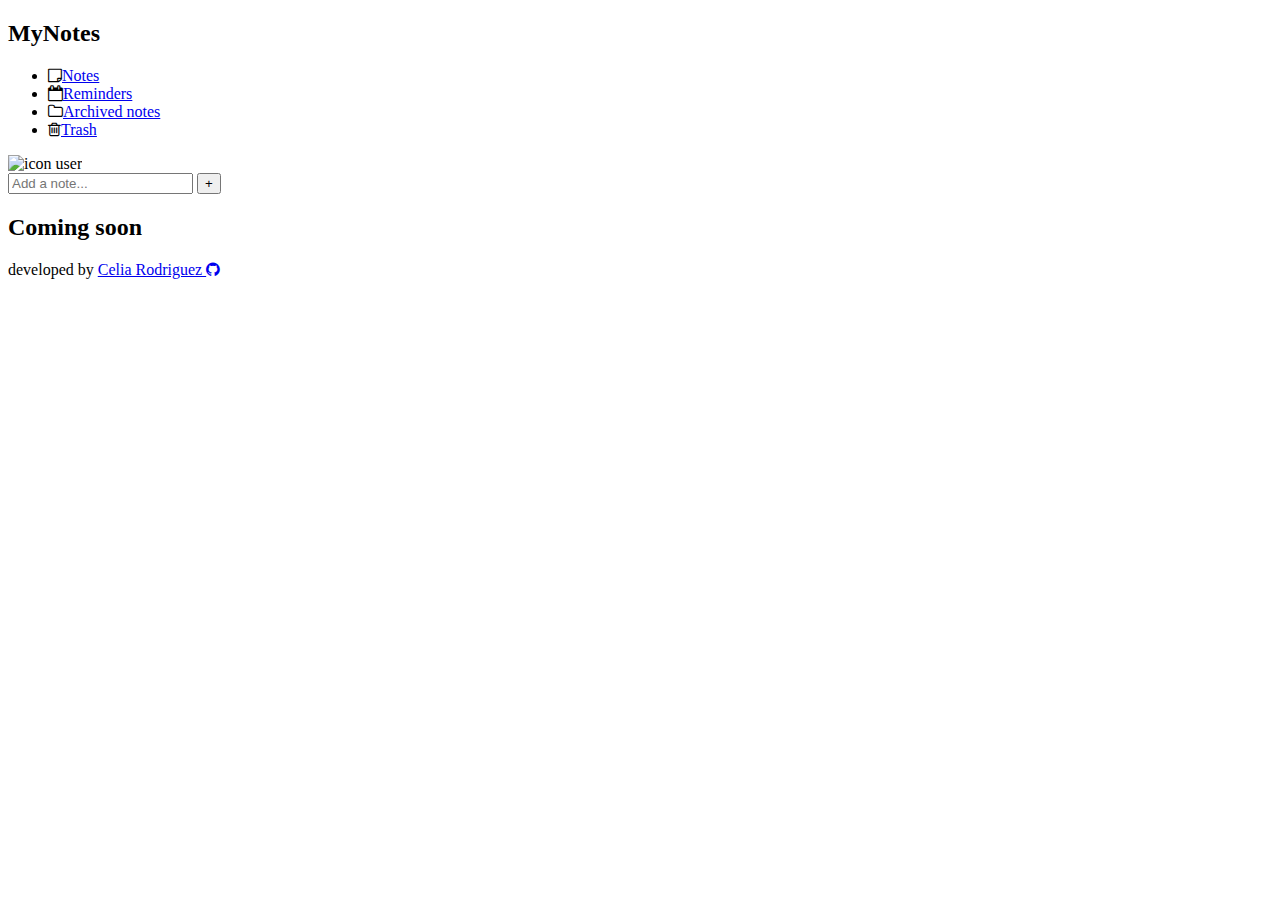
==== views/archive.html @ 6dc86109 "deleteCard" ====
<!DOCTYPE html>
<html lang="en">
<head>
    <meta charset="UTF-8">
    <meta name="viewport" content="width=device-width, initial-scale=1.0">
    <title>MyNotes</title>
    <link rel="stylesheet" href="css/style.css">
    <link rel="stylesheet" href="https://cdnjs.cloudflare.com/ajax/libs/font-awesome/4.7.0/css/font-awesome.min.css">
    <script src="js/script.js" defer></script>
</head>
<body>
    <aside class="sidebar">
        <div class="sidebar-container">
            <div class="side-header">
                <h2>MyNotes</h2>
            </div>
            <nav class="nav-menu">
            <ul>
                <li><i class="fa fa-sticky-note-o"> </i><a href="../index.html">Notes</a></li>
                <li><i class="fa fa-calendar-o"> </i><a href="reminders.html">Reminders</a></li>
                <li><i class="fa fa-folder-o"> </i><a href="archive.html">Archived notes</a></li>
                <li><i class="fa fa-trash-o"> </i><a href="trash.html">Trash</a></li>
            </ul> 
            </nav>
        </div>
    </aside>
    <main>
        <div class="user">
            <img class="icon-user" src="src/img/iconUser.png" alt="icon user">
        </div>
        <div class="add-notes" id="add-notes">
            <input class="add-notes-input" type="text" id="addNotesText" placeholder="Add a note...">
            <button class="add-notes-btn" id="btnadd">+</button>
        </div>
        <div class="notes" id="card_container">
           <h2>Coming soon</h2>
        </div>
    </main>
    <footer>
        <p>developed by <a href="https://github.com/Celia-Rodriguez" target="_blank">Celia Rodriguez <i class="fa fa-github"></i></a></p>
    </footer>
</body>
</html>
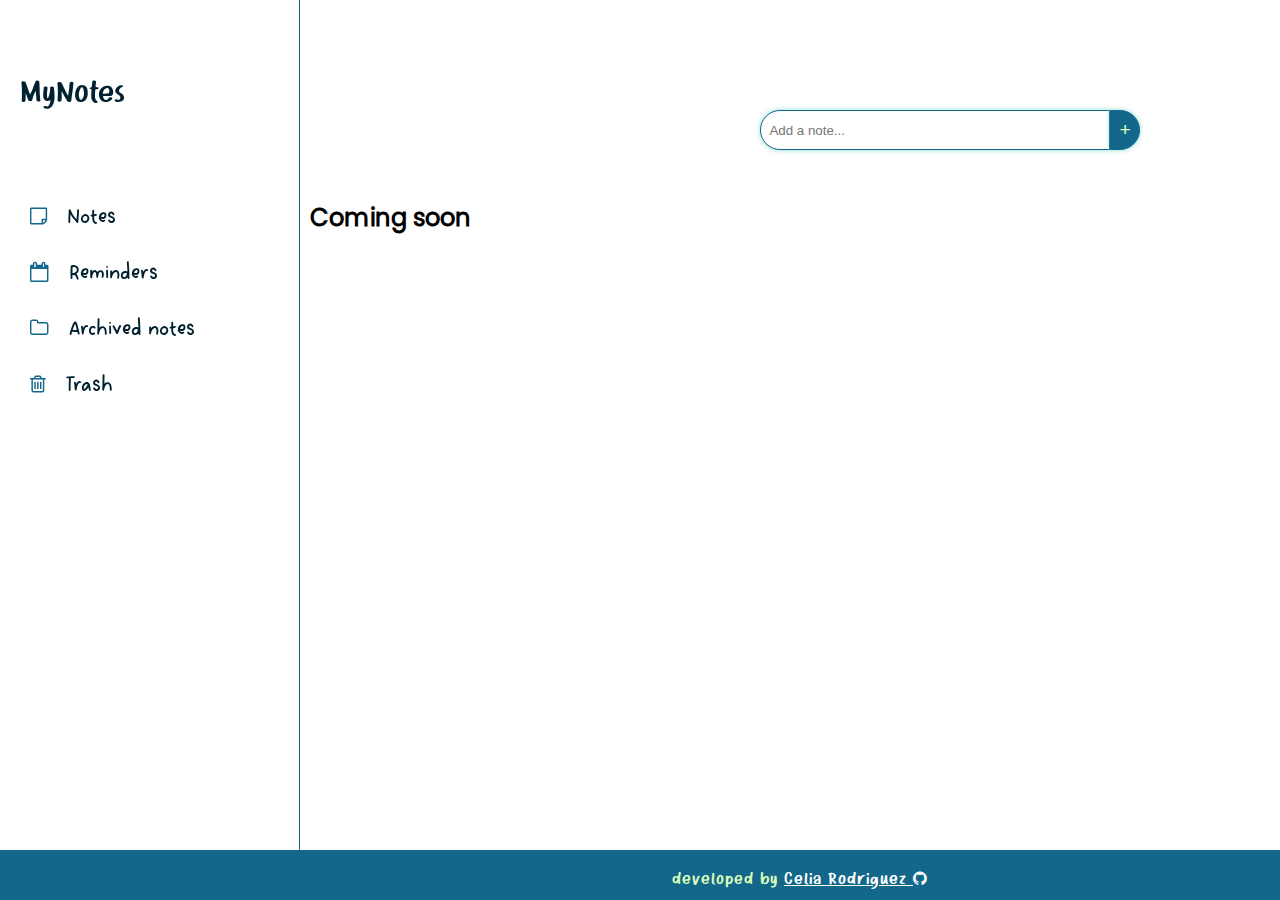
==== commit 5d707e6c: "now you can delete notes" ====
--- a/views/archive.html
+++ b/views/archive.html
@@ -3,10 +3,11 @@
 <head>
     <meta charset="UTF-8">
     <meta name="viewport" content="width=device-width, initial-scale=1.0">
+    <link rel="icon" type="image/png" href="../src/img/favicon.png">
     <title>MyNotes</title>
-    <link rel="stylesheet" href="css/style.css">
+    <link rel="stylesheet" href="../css/style.css">
     <link rel="stylesheet" href="https://cdnjs.cloudflare.com/ajax/libs/font-awesome/4.7.0/css/font-awesome.min.css">
-    <script src="js/script.js" defer></script>
+    <!-- <script src="../js/script.js" defer></script> -->
 </head>
 <body>
     <aside class="sidebar">
@@ -26,7 +27,7 @@
     </aside>
     <main>
         <div class="user">
-            <img class="icon-user" src="src/img/iconUser.png" alt="icon user">
+            <img class="icon-user" src="../src/img/iconUser.png" alt="icon user">
         </div>
         <div class="add-notes" id="add-notes">
             <input class="add-notes-input" type="text" id="addNotesText" placeholder="Add a note...">
--- a/css/style.css
+++ b/css/style.css
@@ -0,0 +1,245 @@
+/******************** GENERAL *******************/
+@font-face {
+    font-family: "Contton-tail";
+    src: url("../src/fonts/Cottontail_Free.otf");
+}
+@font-face {
+    font-family: "Vanilla-cake";
+    src: url("../src/fonts/Vanilla_Cake_Free.otf");
+}
+@font-face {
+    font-family: "Poppins-Regular";
+    src: url("../src/fonts/Poppins-Regular.ttf");
+}
+:root{
+   --background: #ffffff;
+   --text: #012030;
+   --decoration: #13678A;
+   --details: #45C4B0;
+   --brightcolor: #DAFDBA;
+}
+*{
+    box-sizing: border-box;
+    margin: 0;
+    padding: 0;
+}
+body{
+    background-color: var(--background);
+    max-width: 1920px;
+    min-height: 100vh;
+    display: grid;
+    grid-template-columns: auto 3fr;
+    grid-template-rows: 1fr auto;   
+    font-family: 'Poppins-Regular';
+}
+.img-background{
+    position: fixed;
+    top: 0;
+    left: 0;
+    width: 100%;
+    height: 100%;
+    z-index: -1; /* Para estar detrás de todo el contenido */
+    object-fit: cover;
+    opacity: 0.9; /* Ajusta la opacidad si es necesario */
+}
+/******************** SIDEBAR *******************/
+.sidebar{
+    width: 100px;
+    /*min-height: 100vh;
+     background-color: var(--brightcolor); */
+    border-right: var(--decoration) 1px solid;
+    padding: 25px 20px 20px 0px;
+    overflow-x: hidden;
+    transition:  all 0.4s ease;
+    background-color: rgba(255, 255, 255, 0.8);
+    backdrop-filter: blur(5px);
+}
+.sidebar .sidebar-container{
+    position: sticky;
+    top: 0;
+}
+.sidebar:hover{
+    width: 300px;
+}
+.sidebar .side-header{
+    display: flex;
+    justify-content: space-between;
+    padding: 50px 20px 20px 20px;
+    height: 120px;
+}
+.sidebar .side-header h2{
+    cursor: default;
+    font-family: "Vanilla-cake";
+    font-size: 18px;
+    font-weight: 200;
+    white-space: nowrap;
+    color: var(--text);
+    transition:  all 0.2s ease;
+}
+.sidebar:hover h2{
+    font-size: 30px;
+}
+/******************** NAV MENU *******************/
+.sidebar .nav-menu{
+    font-size: 1.25rem;
+    margin-top: 50px;
+}
+.sidebar .nav-menu ul{
+    list-style: none;
+    font-family: "Contton-tail";
+}
+.sidebar .nav-menu li{
+    margin: 10px 10px 10px 0px;
+    white-space: nowrap;
+    padding: 10px 10px 10px 0px;
+}
+.sidebar .nav-menu li:hover{
+    background-color: var(--brightcolor);
+    border-top-right-radius: 30px;
+    border-bottom-right-radius: 30px;
+}
+.sidebar .nav-menu li:hover a{
+    color: var(--decoration);
+}
+.sidebar .nav-menu a{
+    padding-left: 20px;
+    text-decoration: none;
+    color: var(--text);
+    opacity: 0;
+}
+.sidebar:hover a{
+    opacity: 1;
+}
+.sidebar .nav-menu li i{
+    padding-left: 30px;
+    color: var(--decoration);
+}
+/******************** MAIN *******************/
+main{
+    width: 100%;
+    display: flex;
+    align-content: center;
+    flex-direction: column;
+    margin-left: 0;
+    transition: margin-left 0.4s ease;
+}
+main .user{
+    display: flex;
+    justify-content: flex-end;
+    padding: 30px;
+    cursor: pointer;
+}
+main .user .icon-user{
+    height: 50px;
+    margin-right: 50px;
+}
+main .add-notes{
+    display: flex;
+    justify-content: center;
+}
+
+main .add-notes .add-notes-input{
+    width: 350px;
+    padding: 8px;
+    border-top-left-radius: 30px;
+    border-bottom-left-radius: 30px;
+    border: var(--decoration) 1px solid;
+    box-shadow: 0 0 5px rgba(69, 196, 176, 0.6);
+    transition:  all 0.2s ease;
+}
+main .add-notes .add-notes-input:focus{
+    outline: none;
+    border: var(--details) 1px solid;
+    padding: 15px;
+}
+main .add-notes .add-notes-btn{
+    cursor: pointer;
+    font-size: 1.2rem;
+    padding: 8px;
+    border-top-right-radius: 30px;
+    border-bottom-right-radius: 30px;
+    border: var(--decoration) 1px solid;
+    box-shadow: 0 0 5px rgba(69, 196, 176, 0.6);
+    background-color: var(--decoration);
+    color: var(--brightcolor);
+}
+main .add-notes .add-notes-btn:hover{
+    background-color: var(--brightcolor);
+    color: var(--decoration);
+}
+main .notes{
+    display: grid;
+    grid-template-columns: repeat(5, 240px);
+    grid-template-rows: auto auto;
+    padding: 50px 10px 10px 10px;
+    place-content: center;
+    gap: 20px;
+}
+.sidebar:hover + .notes{
+    margin-left: -10x; 
+}
+main .notes .card-note{
+    cursor: default;
+    height: fit-content;
+    padding: 15px;
+    border-radius: 10px;
+    border: rgba(69, 196, 176, 0.3) 1px solid;
+    box-shadow: 0 4px 8px rgba(69, 196, 176, 0.3);
+    page-break-inside: avoid;
+    background-color: rgba(255, 255, 255, 0.3);
+    backdrop-filter: blur(10px);
+    transition:  all 0.2s ease;
+}
+main .notes .card-note:hover{
+    border: rgba(19, 103, 138,0.7) 1px solid;
+    box-shadow: 0 4px 8px rgba(69, 196, 176, 0.3);
+}
+main .notes .card-note .title-note{
+    font-size: 0.9rem;
+    border-top-left-radius: 8px;
+    border-top-right-radius: 8px;
+    white-space: nowrap;
+    overflow: hidden;
+    text-overflow: ellipsis;
+    margin-bottom: 15px;
+}
+main .notes .card-note p{
+    width: 100%;
+    height: auto;
+    display: block;
+    font-size: 0.8rem;
+    margin-bottom: 10px;
+}
+main .notes .card-note .note-icons{
+    display: flex;
+    gap: 10px;
+    justify-content: end;
+    opacity: 0; /* Inicialmente invisibles */
+    transition: opacity 0.5s ease; /* Transición suave */
+}
+main .notes .card-note:hover .note-icons {
+    opacity: 1; /* Aparecen */
+}
+main .notes .card-note .note-icons i{
+    cursor: pointer;
+    transition: opacity 0.5s ease;
+}
+main .notes .card-note:hover .note-icons i {
+    visibility: inherit;
+    opacity: 1;
+}
+/******************** FOOTER *******************/
+footer{
+    height: 50px;
+    grid-area: 2/1/2/3;
+    background-color: var(--decoration);
+    color: var(--brightcolor);
+    text-align: center;
+    padding: 20px;
+    font-family: "Vanilla-cake";
+    font-size: 1rem;
+    letter-spacing: 1px;
+}
+footer a{
+    color: var(--background);
+}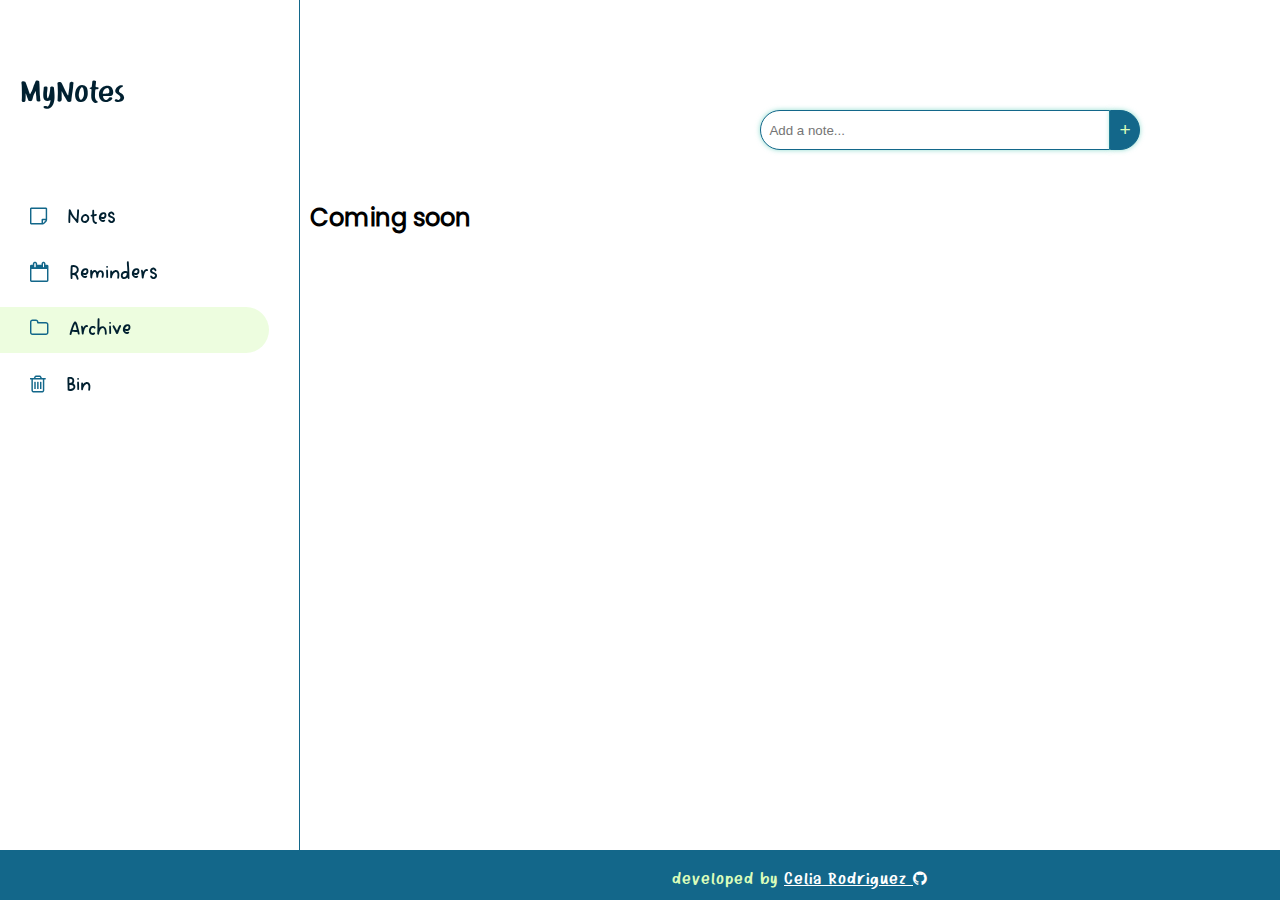
==== commit f187e2c8: "restore notes" ====
--- a/views/archive.html
+++ b/views/archive.html
@@ -19,8 +19,8 @@
             <ul>
                 <li><i class="fa fa-sticky-note-o"> </i><a href="../index.html">Notes</a></li>
                 <li><i class="fa fa-calendar-o"> </i><a href="reminders.html">Reminders</a></li>
-                <li><i class="fa fa-folder-o"> </i><a href="archive.html">Archived notes</a></li>
-                <li><i class="fa fa-trash-o"> </i><a href="trash.html">Trash</a></li>
+                <li class="li-selected"><i class="fa fa-folder-o"> </i><a href="archive.html">Archive</a></li>
+                <li><i class="fa fa-trash-o"> </i><a href="trash.html">Bin</a></li>
             </ul> 
             </nav>
         </div>
--- a/css/style.css
+++ b/css/style.css
@@ -17,6 +17,7 @@
    --decoration: #13678A;
    --details: #45C4B0;
    --brightcolor: #DAFDBA;
+   --selected: #edfddf;
 }
 *{
     box-sizing: border-box;
@@ -98,6 +99,11 @@
     border-top-right-radius: 30px;
     border-bottom-right-radius: 30px;
 }
+.sidebar .nav-menu .li-selected{
+    background-color: var(--selected);
+    border-top-right-radius: 30px;
+    border-bottom-right-radius: 30px;
+}
 .sidebar .nav-menu li:hover a{
     color: var(--decoration);
 }
@@ -234,12 +240,15 @@
     grid-area: 2/1/2/3;
     background-color: var(--decoration);
     color: var(--brightcolor);
-    text-align: center;
     padding: 20px;
     font-family: "Vanilla-cake";
     font-size: 1rem;
     letter-spacing: 1px;
 }
+footer p {
+    text-align: center;
+    margin: auto;
+}
 footer a{
     color: var(--background);
 }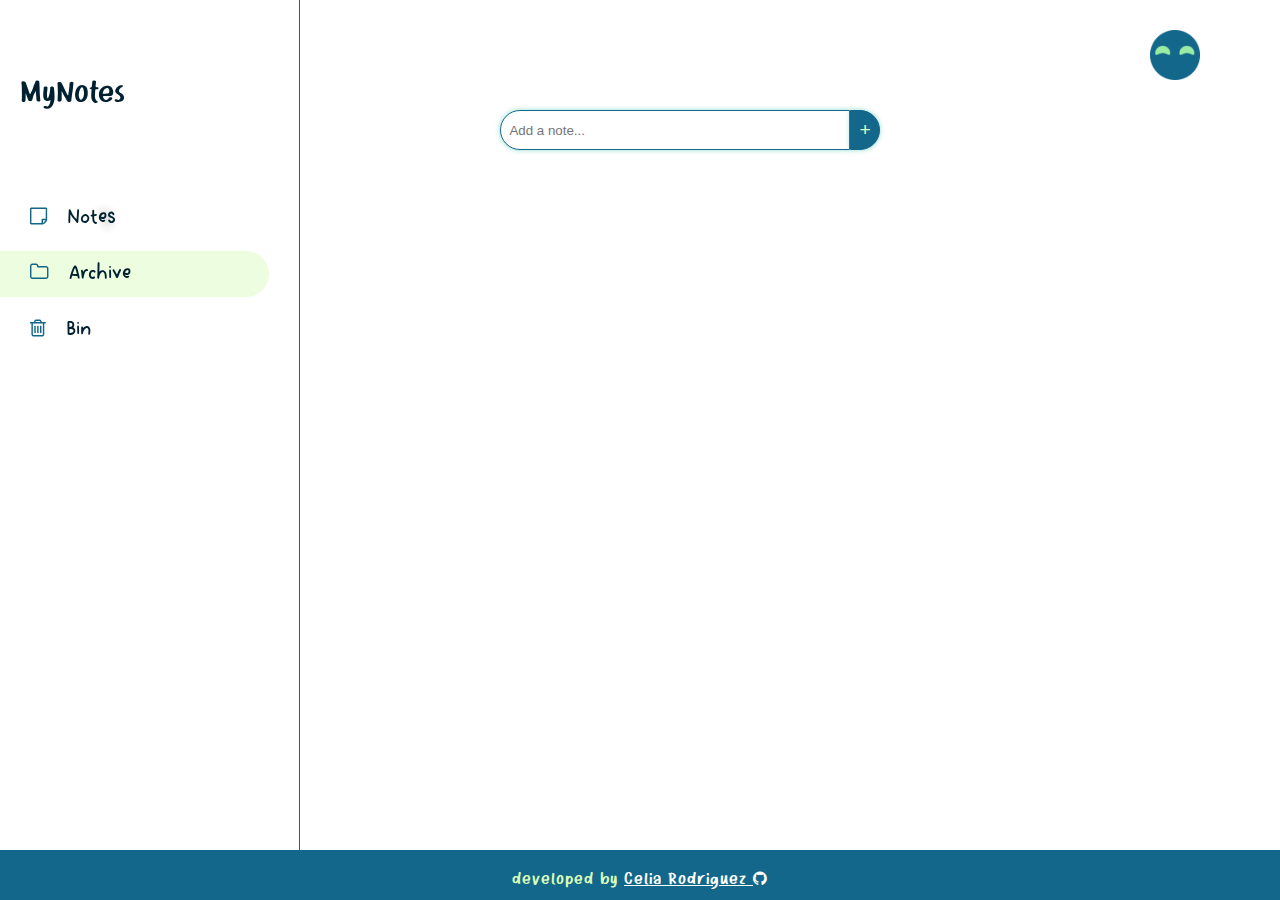
==== commit af9a2a81: "fixed fixed" ====
--- a/views/archive.html
+++ b/views/archive.html
@@ -18,7 +18,6 @@
             <nav class="nav-menu">
             <ul>
                 <li><i class="fa fa-sticky-note-o"> </i><a href="../index.html">Notes</a></li>
-                <li><i class="fa fa-calendar-o"> </i><a href="reminders.html">Reminders</a></li>
                 <li class="li-selected"><i class="fa fa-folder-o"> </i><a href="archive.html">Archive</a></li>
                 <li><i class="fa fa-trash-o"> </i><a href="trash.html">Bin</a></li>
             </ul> 
--- a/css/style.css
+++ b/css/style.css
@@ -45,15 +45,19 @@
 }
 /******************** SIDEBAR *******************/
 .sidebar{
+    grid-area: 1/1/1/2;
     width: 100px;
-    /*min-height: 100vh;
-     background-color: var(--brightcolor); */
+    position: fixed;
+    left: 0;
+    top: 0;
+    bottom: 0;
     border-right: var(--decoration) 1px solid;
     padding: 25px 20px 20px 0px;
     overflow-x: hidden;
     transition:  all 0.4s ease;
-    background-color: rgba(255, 255, 255, 0.8);
+    background-color: rgba(255, 255, 255, 0.6);
     backdrop-filter: blur(5px);
+    z-index: 985;
 }
 .sidebar .sidebar-container{
     position: sticky;
@@ -122,28 +126,38 @@
 }
 /******************** MAIN *******************/
 main{
-    width: 100%;
+    grid-area: 1/2/1/3;
     display: flex;
     align-content: center;
     flex-direction: column;
     margin-left: 0;
     transition: margin-left 0.4s ease;
+    overflow-y: auto;
+    padding-bottom: 80px;
+    margin-left: 100px;
 }
 main .user{
     display: flex;
+    align-items: center;
     justify-content: flex-end;
     padding: 30px;
-    cursor: pointer;
+}
+main .user i{
+    font-size: 30px;
+    margin: 0 30px 0 0;
+    cursor: pointer;
+    color: var(--decoration);
+    display: none ;
 }
 main .user .icon-user{
     height: 50px;
     margin-right: 50px;
+    cursor: pointer;
 }
 main .add-notes{
     display: flex;
     justify-content: center;
 }
-
 main .add-notes .add-notes-input{
     width: 350px;
     padding: 8px;
@@ -175,15 +189,15 @@
 }
 main .notes{
     display: grid;
-    grid-template-columns: repeat(5, 240px);
+    grid-template-columns: repeat(6, 230px);
     grid-template-rows: auto auto;
     padding: 50px 10px 10px 10px;
     place-content: center;
     gap: 20px;
 }
-.sidebar:hover + .notes{
+/* .sidebar:hover + .notes{
     margin-left: -10x; 
-}
+} */
 main .notes .card-note{
     cursor: default;
     height: fit-content;
@@ -192,9 +206,13 @@
     border: rgba(69, 196, 176, 0.3) 1px solid;
     box-shadow: 0 4px 8px rgba(69, 196, 176, 0.3);
     page-break-inside: avoid;
-    background-color: rgba(255, 255, 255, 0.3);
+    /* background-color: rgba(255, 255, 255, 0.9); */
     backdrop-filter: blur(10px);
     transition:  all 0.2s ease;
+
+}
+.card-selected{
+    background-color: var(--selected);
 }
 main .notes .card-note:hover{
     border: rgba(19, 103, 138,0.7) 1px solid;
@@ -215,6 +233,8 @@
     display: block;
     font-size: 0.8rem;
     margin-bottom: 10px;
+    overflow-wrap: break-word;
+    white-space: normal;
 }
 main .notes .card-note .note-icons{
     display: flex;
@@ -244,6 +264,11 @@
     font-family: "Vanilla-cake";
     font-size: 1rem;
     letter-spacing: 1px;
+    position: fixed;
+    bottom: 0;
+    left: 0;
+    width: 100%;
+    z-index: 1000;
 }
 footer p {
     text-align: center;
